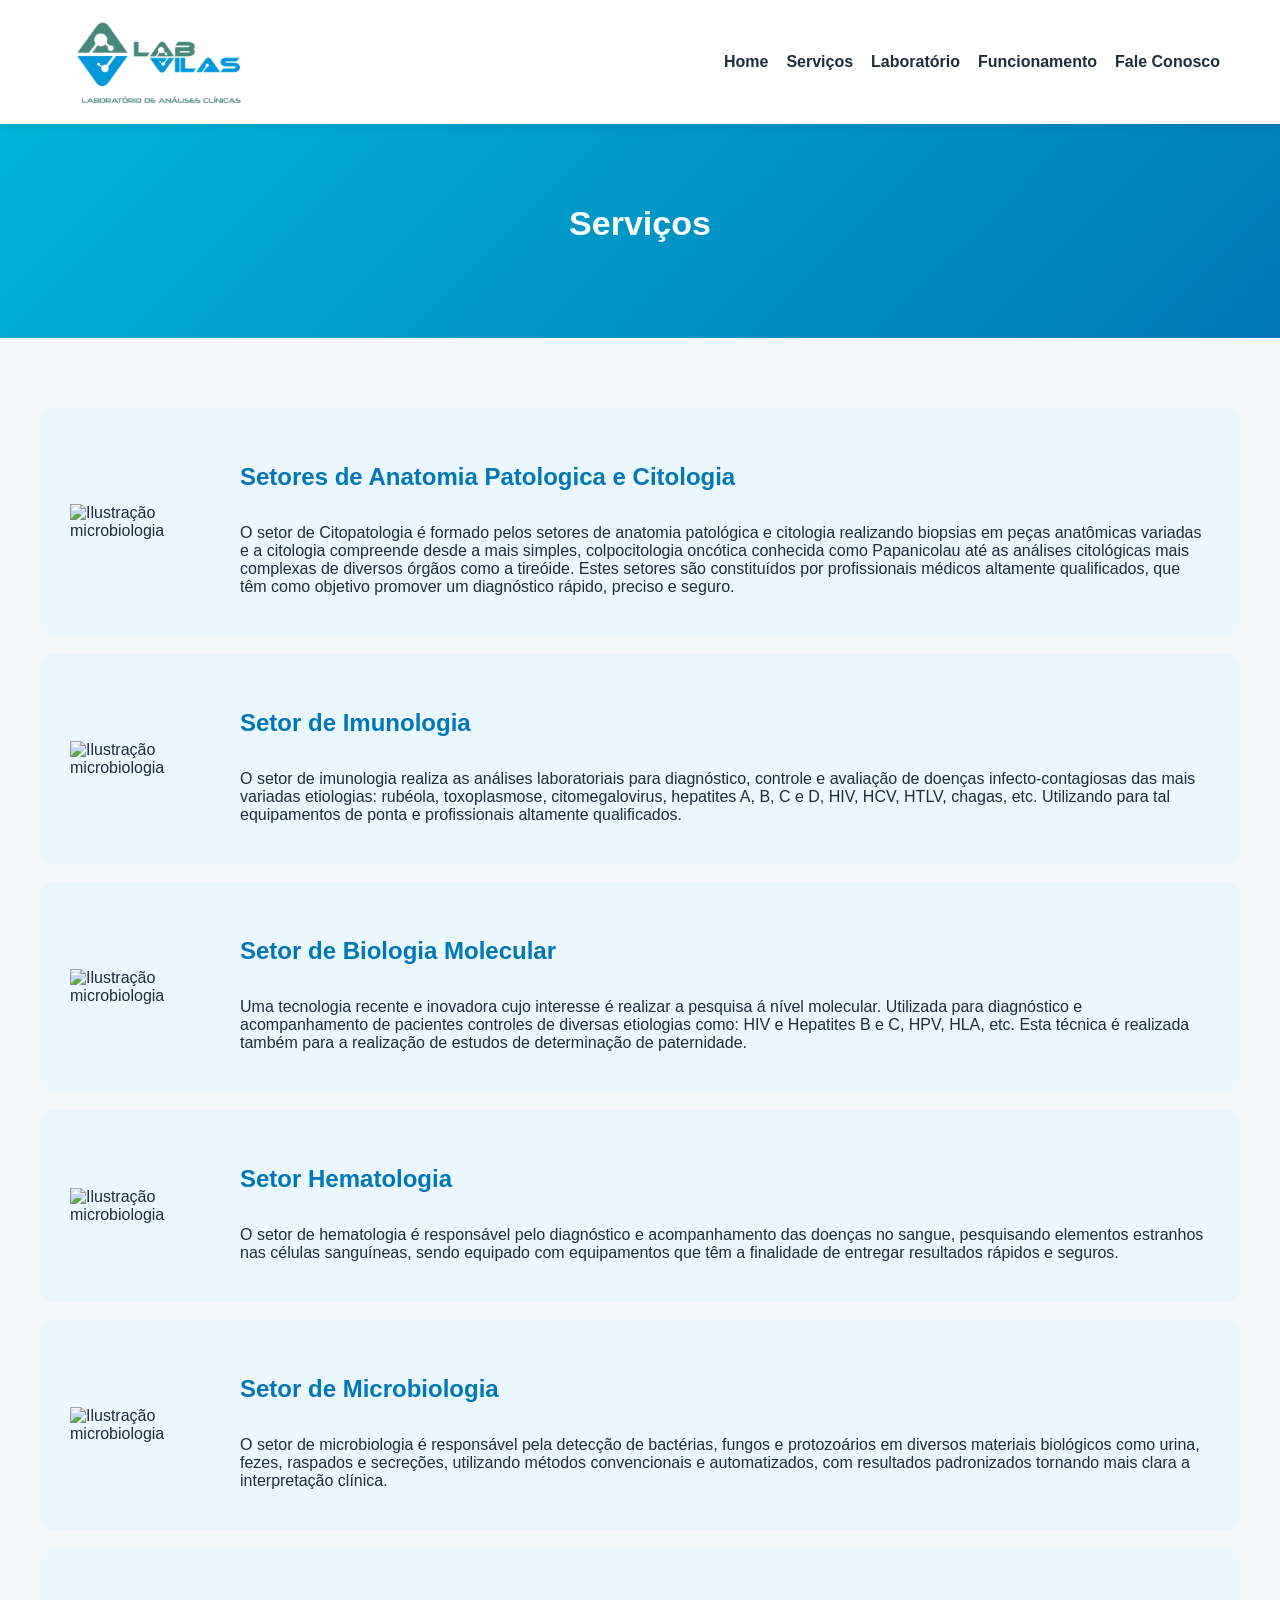
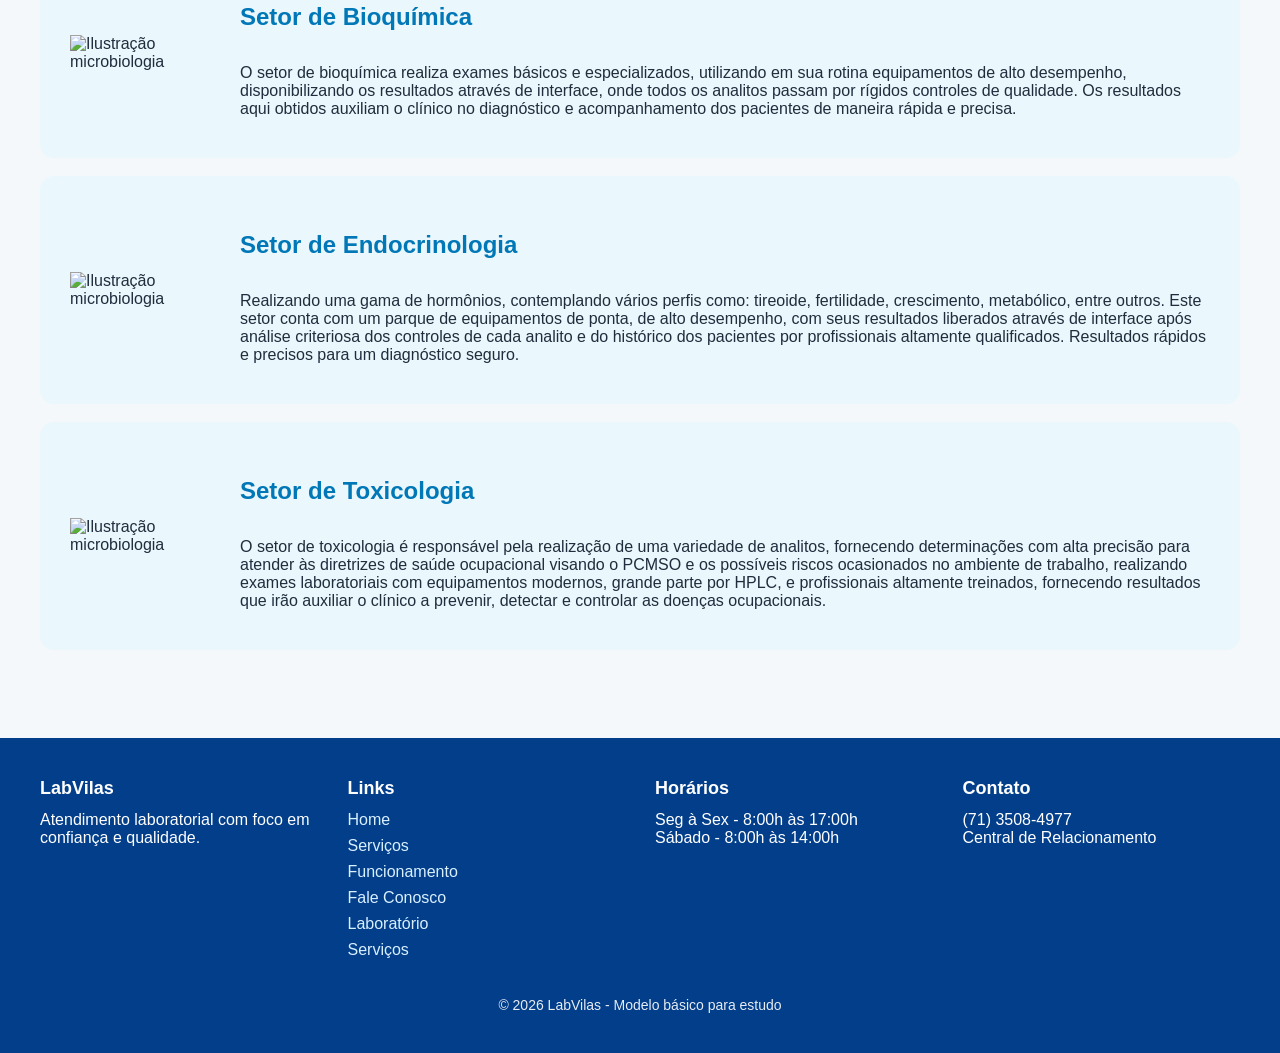
==== serviços.html @ 9c540b92 "creat" ====
<!DOCTYPE html>
<html lang="pt-BR">
<head>
  <meta charset="UTF-8" />
  <meta name="viewport" content="width=device-width, initial-scale=1.0" />
  <title>LabVilas</title>
  <style>
    @import url('estilo.css');
  </style>
</head>
<body>

  <header>
    <div class="topbar">
      <img src="imagens/Captura de tela 2026-03-11 140914.png" alt="LabVilas Logo" class="logo">
      <nav>
        <a href="index.html">Home</a>
        <a href="serviços.html">Serviços</a>
        <a href="laboratorio.html">Laboratório</a>
        <a href="#horarios">Funcionamento</a>
        <a href="#contato">Fale Conosco</a>
      </nav>
    </div>
  </header>

  <main>
    <section class="hero" id="laboratorio">
      <div class="container">
        <h1 class="section-title_">Serviços</h1>
        </div>
    </section>

  <section id="servicos-lab">
<!-- Setor de Anatomia Patologica e Citologia -->
    <div class="side-by-side">
      <div class="container_color-1">
        <div class="content-wrapper">
          <div class="text-section">
            <h2 class="section-subtitl">Setores de Anatomia Patologica e Citologia</h2><br>
            <p>
            O setor de Citopatologia é formado pelos setores de anatomia patológica e citologia realizando biopsias em peças anatômicas variadas e a citologia compreende desde a mais simples, colpocitologia oncótica conhecida como Papanicolau até as análises citológicas mais complexas de diversos órgãos como a tireóide.
            Estes setores são constituídos por profissionais médicos altamente qualificados, que têm como objetivo promover um diagnóstico rápido, preciso e seguro.</p>    
          </div>
           <img src="imagens/Captura de tela 2026-03-11 173042.png" alt="Ilustração microbiologia" class="imagem">
        </div>
      </div>
     </div><br>
<!-- Setor de Imunologia -->
    <div class="side-by-side">
      <div class="container_color-1">
        <div class="content-wrapper">
          <div class="text-section">
            <h2 class="section-subtitl">Setor de Imunologia</h2><br>
            <p>
            O setor de imunologia realiza as análises laboratoriais para diagnóstico, controle e avaliação de doenças infecto-contagiosas das mais variadas etiologias: rubéola, toxoplasmose, citomegalovirus, hepatites A, B, C e D, HIV, HCV, HTLV, chagas, etc. 
            Utilizando para tal equipamentos de ponta e profissionais altamente qualificados.</p>
          </div>
           <img src="imagens/Captura de tela 2026-03-11 173042.png" alt="Ilustração microbiologia" class="imagem">
        </div>
      </div>
    </div><br>
<!-- Setor de Biologia Molecular -->
    <div class="side-by-side">
      <div class="container_color-1">
        <div class="content-wrapper">
          <div class="text-section">
            <h2 class="section-subtitl">Setor de Biologia Molecular</h2><br>
            <p>
            Uma tecnologia recente e inovadora cujo interesse é realizar a pesquisa á nível molecular. Utilizada para diagnóstico e acompanhamento de pacientes controles de diversas etiologias como: HIV e Hepatites B e C, HPV, HLA, etc. 
            Esta técnica é realizada também para a realização de estudos de determinação de paternidade.</p>
          </div>
           <img src="imagens/Captura de tela 2026-03-11 173042.png" alt="Ilustração microbiologia" class="imagem">
        </div>
      </div>
    </div><br>
<!-- Setor Hematologia -->
    <div class="side-by-side">
      <div class="container_color-1">
        <div class="content-wrapper">
          <div class="text-section">
            <h2 class="section-subtitl">Setor Hematologia</h2><br>
            <p>
              O setor de hematologia é responsável pelo diagnóstico e acompanhamento das doenças no sangue,
              pesquisando elementos estranhos nas células sanguíneas, sendo equipado com equipamentos que
              têm a finalidade de entregar resultados rápidos e seguros.
            </p>
          </div>
           <img src="imagens/Captura de tela 2026-03-11 173042.png" alt="Ilustração microbiologia" class="imagem">
      </div>
     </div>
    </div>
    <br>
<!-- Setor de Microbiologia -->
    <div class="side-by-side">
      <div class="container_color-1">
        <div class="content-wrapper">
          <div class="text-section">
            <h2 class="section-subtitl">Setor de Microbiologia</h2><br>
            <p>
            O setor de microbiologia é responsável pela detecção de bactérias, fungos e protozoários
            em diversos materiais biológicos como urina, fezes, raspados e secreções, utilizando
            métodos convencionais e automatizados, com resultados padronizados tornando mais clara
            a interpretação clínica.
            </p>
          </div>
          <img src="imagens/Captura de tela 2026-03-11 173042.png" alt="Ilustração microbiologia" class="imagem">
        </div>
      </div>
    </div>
    <br>
<!-- Setor de Bioquímica -->
    <div class="side-by-side">
      <div class="container_color-1">
        <div class="content-wrapper">
          <div class="text-section">
            <h2 class="section-subtitl">Setor de Bioquímica</h2><br>
            <p>
            O setor de bioquímica realiza exames básicos e especializados, utilizando em sua rotina
            equipamentos de alto desempenho, disponibilizando os resultados através de interface,
            onde todos os analitos passam por rígidos controles de qualidade. Os resultados aqui
            obtidos auxiliam o clínico no diagnóstico e acompanhamento dos pacientes de maneira
            rápida e precisa.
            </p>
          </div>
          <img src="imagens/Captura de tela 2026-03-11 173042.png" alt="Ilustração microbiologia" class="imagem">
        </div>
      </div>
    </div>
    <br>
<!-- Setor de Endocrinologia --> 
    <div class="side-by-side">
      <div class="container_color-1">
        <div class="content-wrapper">
          <div class="text-section">
            <h2 class="section-subtitl">Setor de Endocrinologia</h2><br>
              <p>
              Realizando uma gama de hormônios, contemplando vários perfis como: tireoide,
              fertilidade, crescimento, metabólico, entre outros. Este setor conta com um parque
              de equipamentos de ponta, de alto desempenho, com seus resultados liberados através
              de interface após análise criteriosa dos controles de cada analito e do histórico
              dos pacientes por profissionais altamente qualificados. Resultados rápidos e
              precisos para um diagnóstico seguro.
              </p>
          </div>
           <img src="imagens/Captura de tela 2026-03-11 173042.png" alt="Ilustração microbiologia" class="imagem">
        </div>
      </div>
    </div>
    <br>
<!-- Setor de Toxicologia -->
    <div class="side-by-side">
      <div class="container_color-1">
        <div class="content-wrapper">
          <div class="text-section">
            <h2 class="section-subtitl">Setor de Toxicologia</h2><br>
            <p>
            O setor de toxicologia é responsável pela realização de uma variedade de analitos,
            fornecendo determinações com alta precisão para atender às diretrizes de saúde
            ocupacional visando o PCMSO e os possíveis riscos ocasionados no ambiente de
            trabalho, realizando exames laboratoriais com equipamentos modernos, grande
            parte por HPLC, e profissionais altamente treinados, fornecendo resultados
            que irão auxiliar o clínico a prevenir, detectar e controlar as doenças
            ocupacionais.
            </p>
          </div>
          <img src="imagens/Captura de tela 2026-03-11 173042.png" alt="Ilustração microbiologia" class="imagem">
        </div>
      </div>
    </div>
    <br>
  </section>
</main>

  <footer id="rodape">
    <div class="footer-content">
      <div>
        <h4>LabVilas</h4>
        <p>Atendimento laboratorial com foco em confiança e qualidade.</p>
      </div>

      <div>
        <h4>Links</h4>
         <a href="#home">Home</a>
        <a href="#servicos">Serviços</a>
        <a href="#horarios">Funcionamento</a>
        <a href="#contato">Fale Conosco</a>
        <a href="laboratorio.html">Laboratório</a>
        <a href="serviços.html">Serviços</a>
      </div>

      <div>
        <h4>Horários</h4>
        <p>Seg à Sex - 8:00h às 17:00h</p>
        <p>Sábado - 8:00h às 14:00h</p>
      </div>

      <div>
        <h4>Contato</h4>
        <p>(71) 3508-4977</p>
        <p>Central de Relacionamento</p>
      </div>
    </div>

    <div class="footer-bottom">
      © 2026 LabVilas - Modelo básico para estudo
    </div>
  </footer>

</body>
</html>
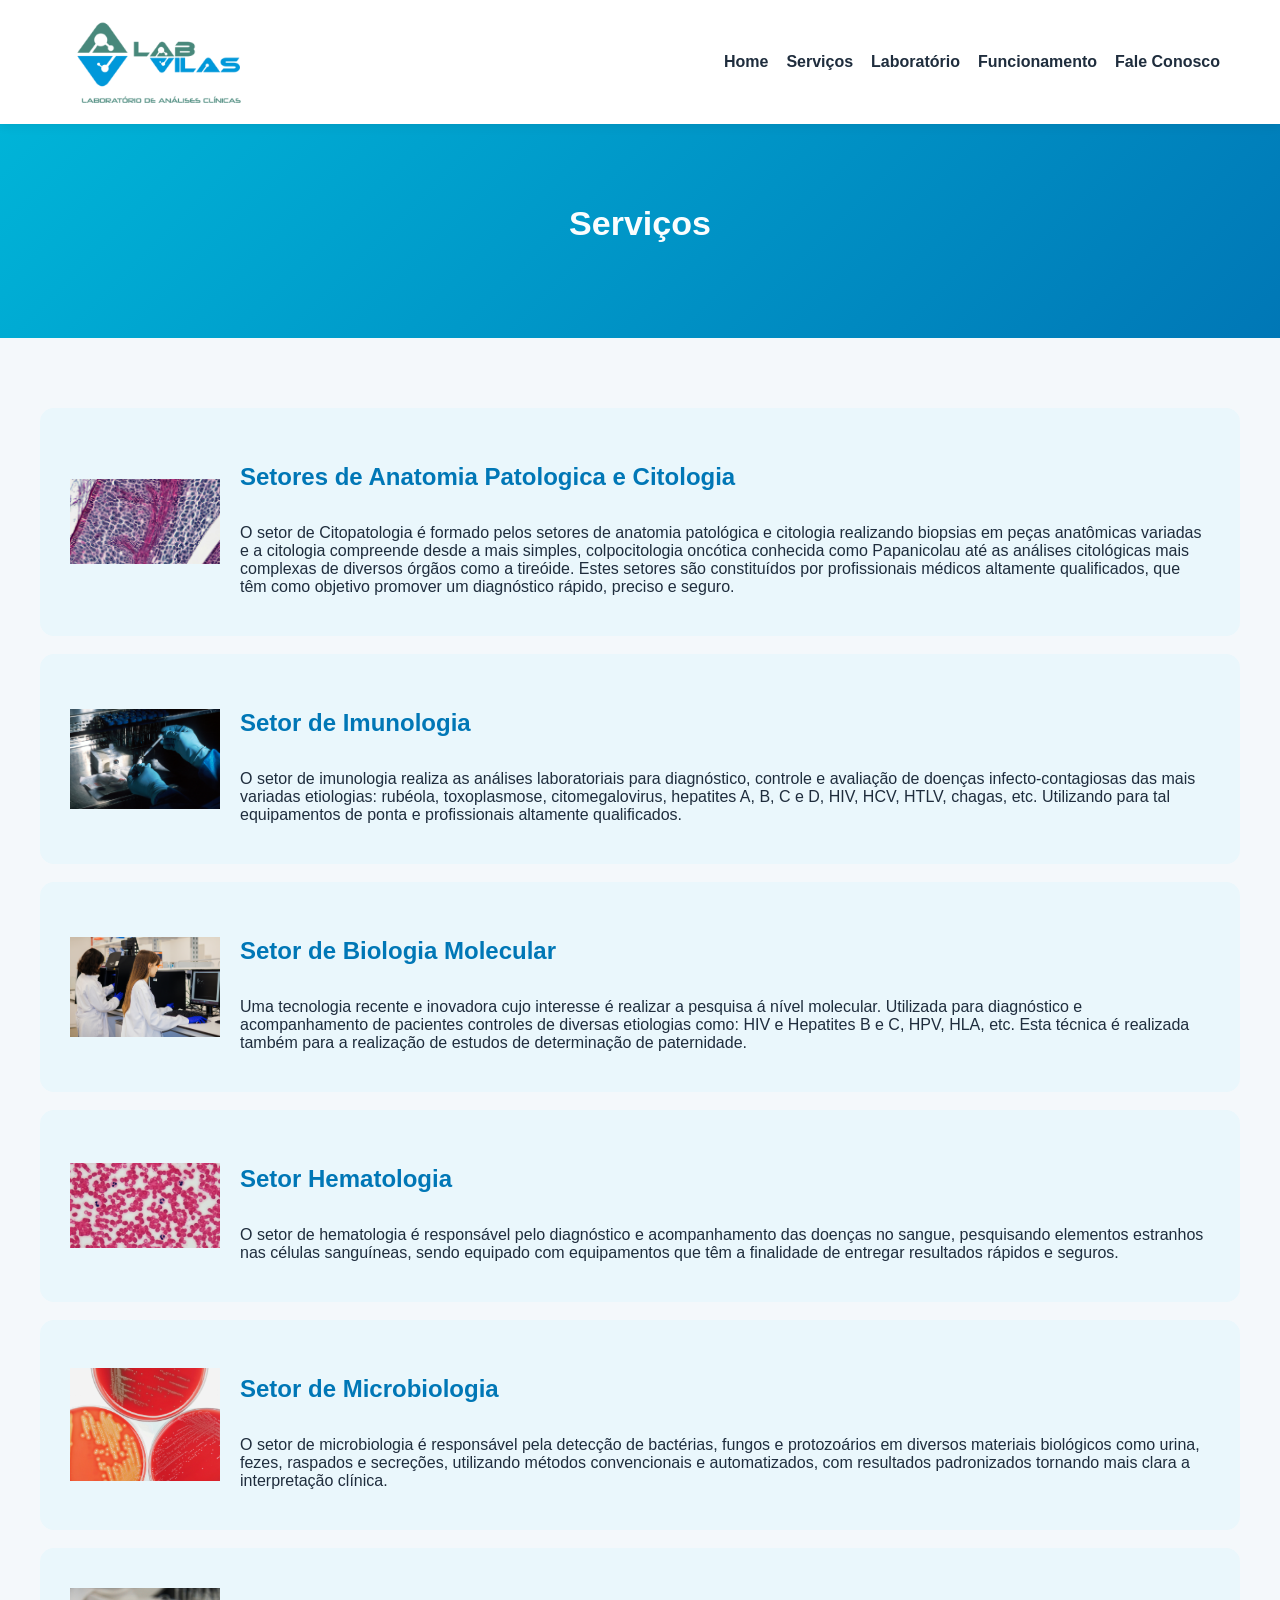
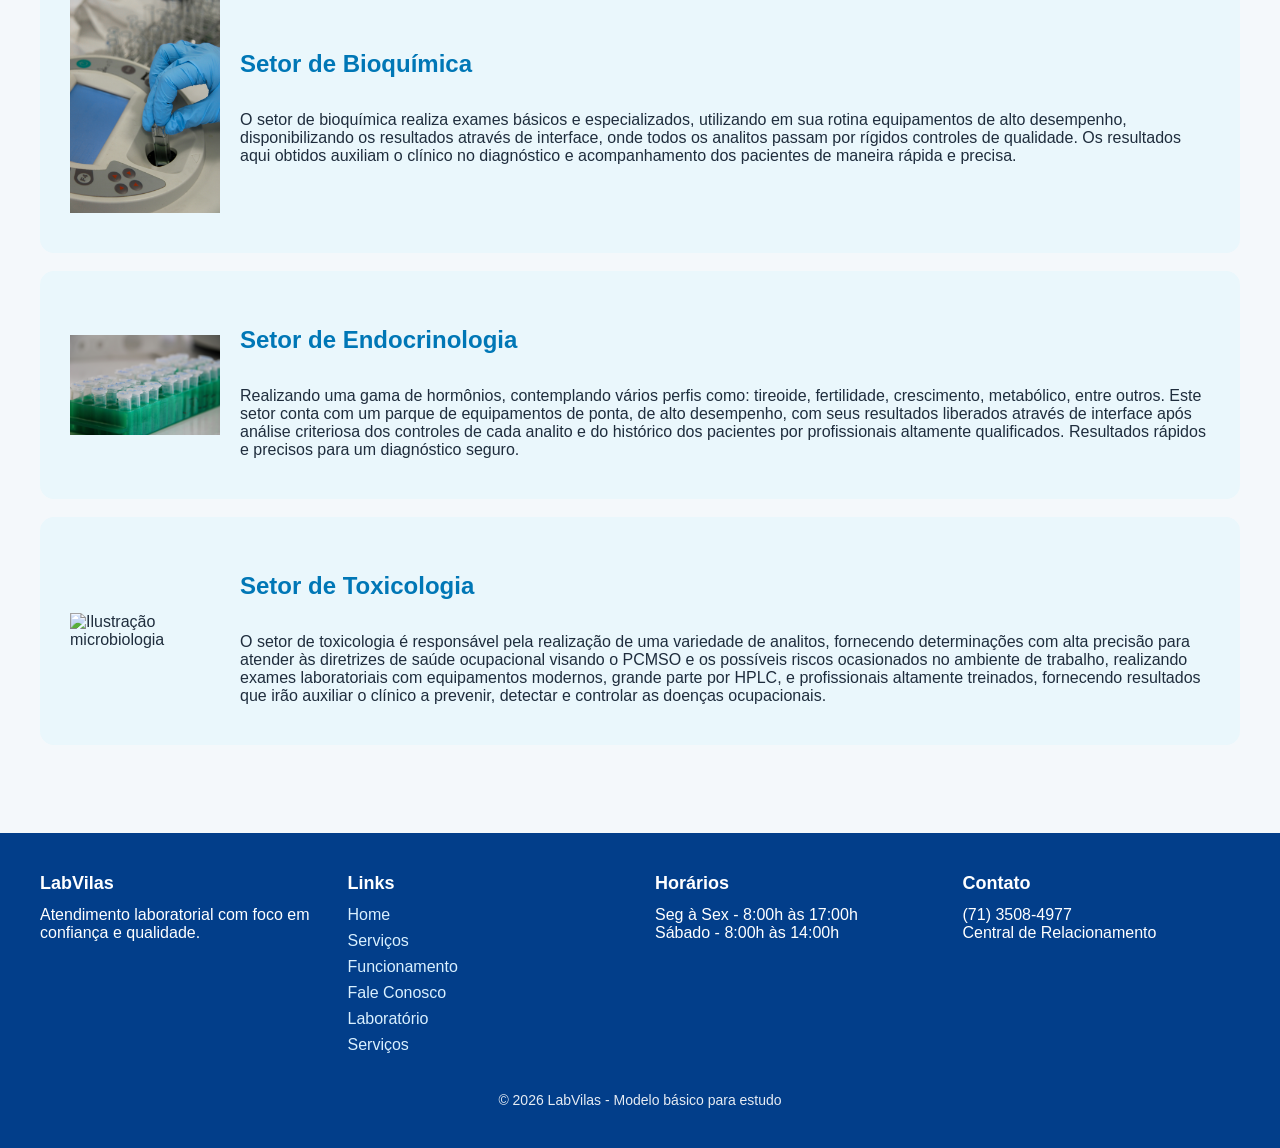
==== commit 648a97cb: "Update to the images on the 'Services' page" ====
--- a/serviços.html
+++ b/serviços.html
@@ -41,7 +41,7 @@
             O setor de Citopatologia é formado pelos setores de anatomia patológica e citologia realizando biopsias em peças anatômicas variadas e a citologia compreende desde a mais simples, colpocitologia oncótica conhecida como Papanicolau até as análises citológicas mais complexas de diversos órgãos como a tireóide.
             Estes setores são constituídos por profissionais médicos altamente qualificados, que têm como objetivo promover um diagnóstico rápido, preciso e seguro.</p>    
           </div>
-           <img src="imagens/Captura de tela 2026-03-11 173042.png" alt="Ilustração microbiologia" class="imagem">
+           <img src="imagens/Anatomia Patologica e Citologia.jpg" alt="Ilustração microbiologia" class="imagem">
         </div>
       </div>
      </div><br>
@@ -55,7 +55,7 @@
             O setor de imunologia realiza as análises laboratoriais para diagnóstico, controle e avaliação de doenças infecto-contagiosas das mais variadas etiologias: rubéola, toxoplasmose, citomegalovirus, hepatites A, B, C e D, HIV, HCV, HTLV, chagas, etc. 
             Utilizando para tal equipamentos de ponta e profissionais altamente qualificados.</p>
           </div>
-           <img src="imagens/Captura de tela 2026-03-11 173042.png" alt="Ilustração microbiologia" class="imagem">
+           <img src="imagens/Imunologia.jpg" alt="Ilustração microbiologia" class="imagem">
         </div>
       </div>
     </div><br>
@@ -69,7 +69,7 @@
             Uma tecnologia recente e inovadora cujo interesse é realizar a pesquisa á nível molecular. Utilizada para diagnóstico e acompanhamento de pacientes controles de diversas etiologias como: HIV e Hepatites B e C, HPV, HLA, etc. 
             Esta técnica é realizada também para a realização de estudos de determinação de paternidade.</p>
           </div>
-           <img src="imagens/Captura de tela 2026-03-11 173042.png" alt="Ilustração microbiologia" class="imagem">
+           <img src="imagens/Biologia Molecular.jpg" alt="Ilustração microbiologia" class="imagem">
         </div>
       </div>
     </div><br>
@@ -85,7 +85,7 @@
               têm a finalidade de entregar resultados rápidos e seguros.
             </p>
           </div>
-           <img src="imagens/Captura de tela 2026-03-11 173042.png" alt="Ilustração microbiologia" class="imagem">
+           <img src="imagens/hematologia.jpg" alt="Ilustração microbiologia" class="imagem">
       </div>
      </div>
     </div>
@@ -103,7 +103,7 @@
             a interpretação clínica.
             </p>
           </div>
-          <img src="imagens/Captura de tela 2026-03-11 173042.png" alt="Ilustração microbiologia" class="imagem">
+          <img src="imagens/microbiologia.jpg" alt="Ilustração microbiologia" class="imagem">
         </div>
       </div>
     </div>
@@ -122,7 +122,7 @@
             rápida e precisa.
             </p>
           </div>
-          <img src="imagens/Captura de tela 2026-03-11 173042.png" alt="Ilustração microbiologia" class="imagem">
+          <img src="imagens/Bioquimica.jpg" alt="Ilustração microbiologia" class="imagem">
         </div>
       </div>
     </div>
@@ -142,7 +142,7 @@
               precisos para um diagnóstico seguro.
               </p>
           </div>
-           <img src="imagens/Captura de tela 2026-03-11 173042.png" alt="Ilustração microbiologia" class="imagem">
+           <img src="imagens/Endocrinologia.jpg" alt="Ilustração microbiologia" class="imagem">
         </div>
       </div>
     </div>
